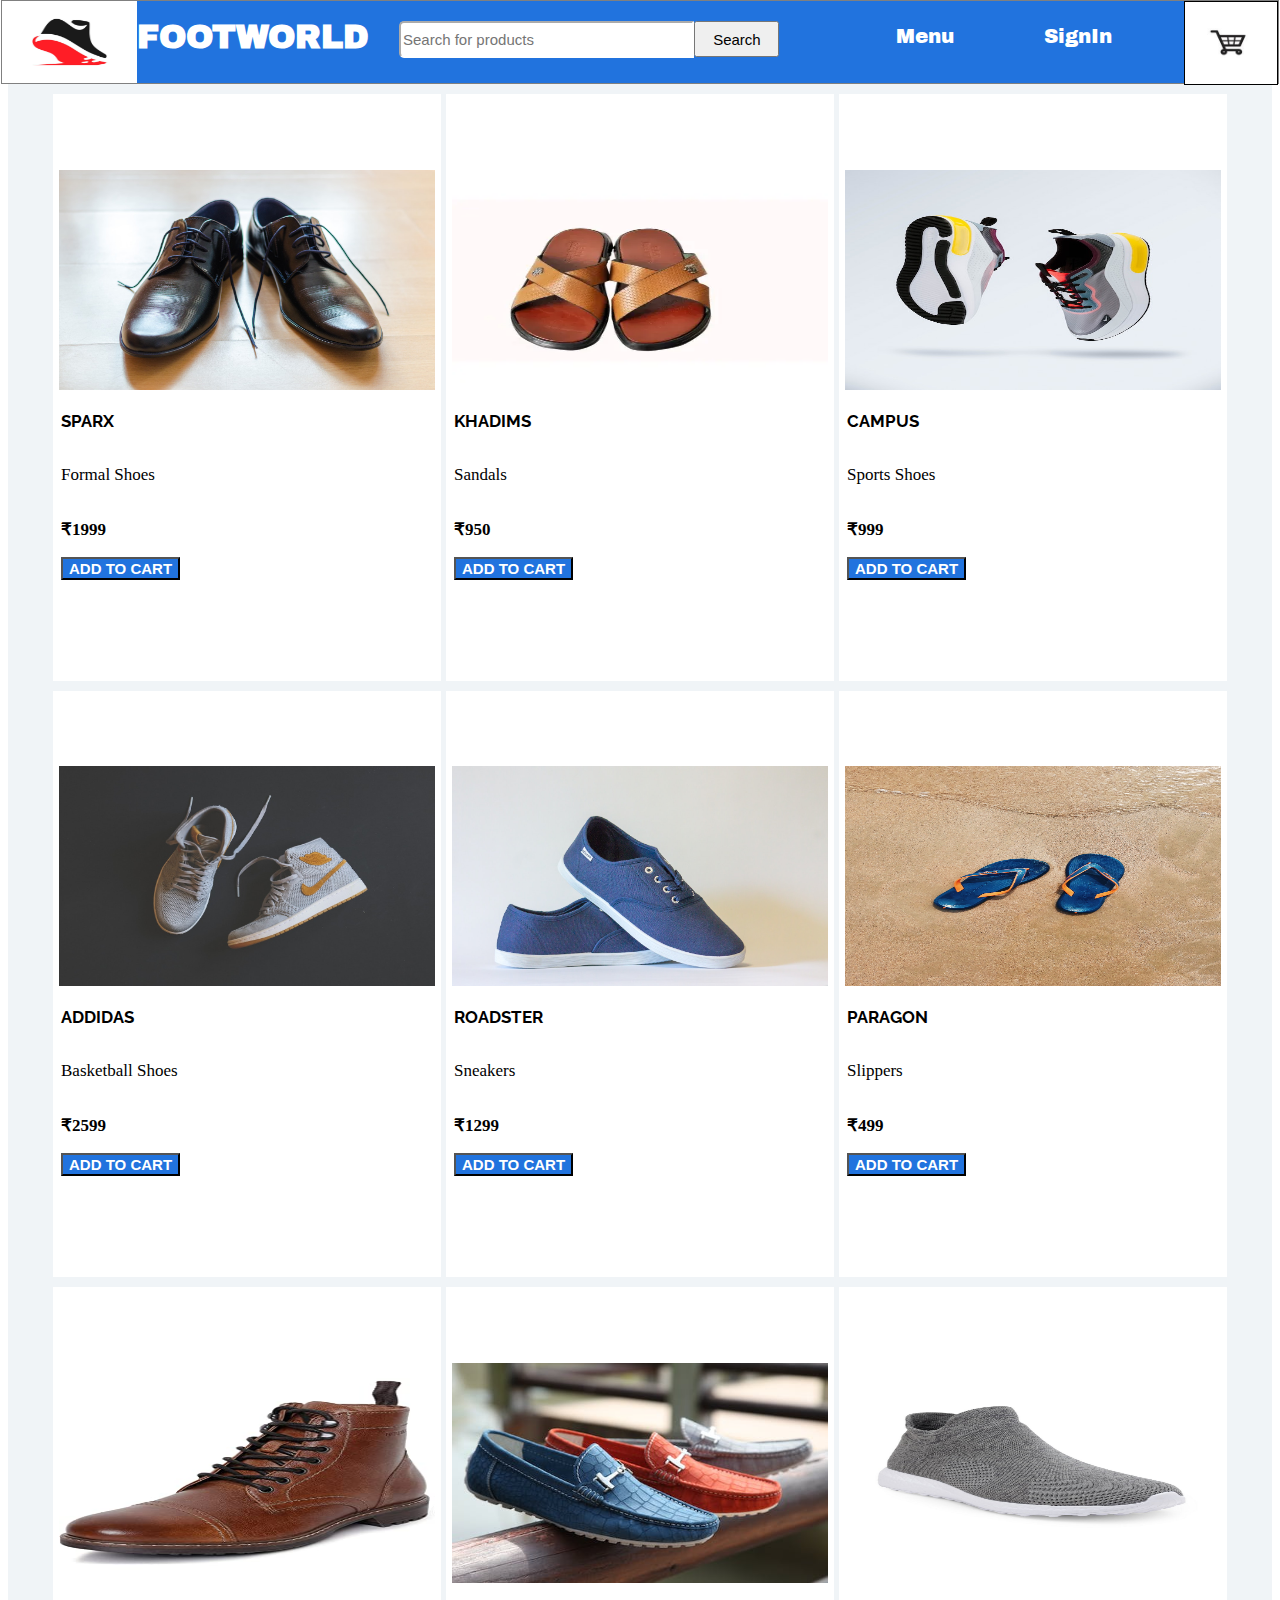
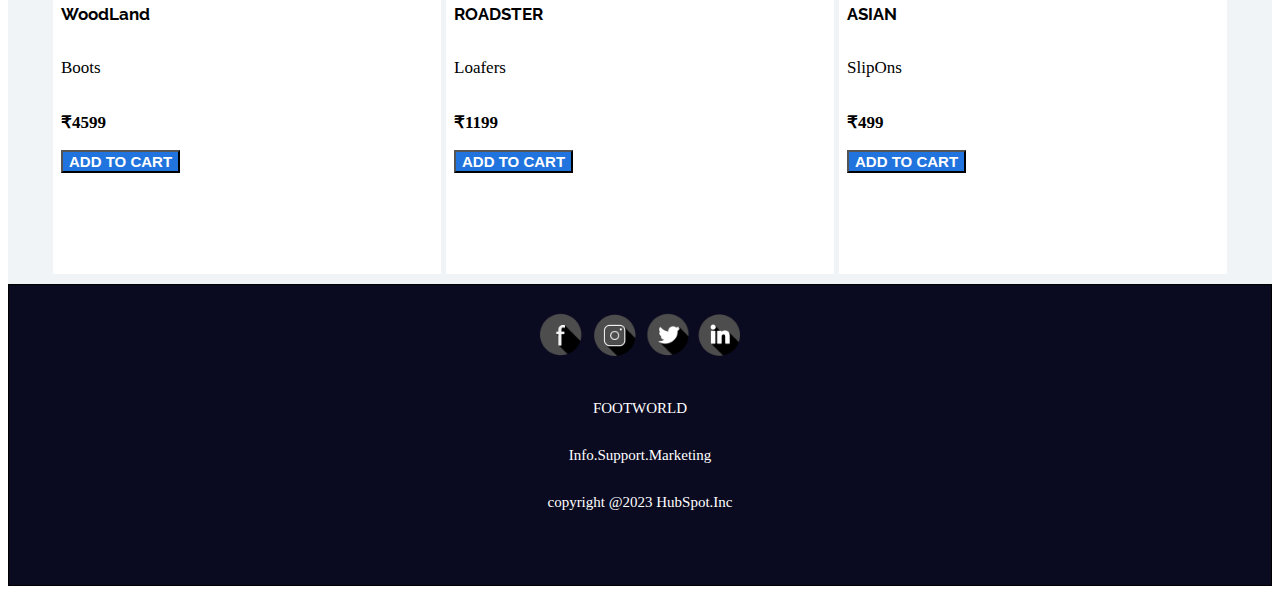
==== index.html @ e93a909f "Add files via upload" ====
<!DOCTYPE html>
<html lang="en">
<head>
    <meta charset="UTF-8">
    <meta http-equiv="X-UA-Compatible" content="IE=edge">
    <meta name="viewport" content="width=device-width, initial-scale=1.0">
    <link rel="preconnect" href="https://fonts.googleapis.com">
<link rel="preconnect" href="https://fonts.gstatic.com" crossorigin>
<link href="https://fonts.googleapis.com/css2?family=Archivo+Black&family=Caveat:wght@500;600&family=Open+Sans:wght@600&family=Raleway:ital,wght
@0,400;0,500;0,600;0,700;0,800;0,900;1,300;1,400;1,600;1,700;1,800;1,900&family=Secular+One&display=swap" rel="stylesheet">
<link rel="preconnect" href="https://fonts.googleapis.com">
<link rel="preconnect" href="https://fonts.gstatic.com" crossorigin>
<link href="https://fonts.googleapis.com/css2?family=Archivo+Black&family=Caveat:wght@500;600&family=Noto+Sans:wght@300&family=Open+Sans:wght@600&family=Raleway:
ital,wght@0,400;0,500;0,600;0,700;0,800;0,900;1,300;1,400;1,600;1,700;1,800;1,900&family=Secular+One&display=swap" rel="stylesheet">
    <title style="font-weight:bold">FOOTWORLD</title>
    <link rel="stylesheet" href="index.css" class="css">
    <link rel="icon" type="image/png" href="tittle.png" />
   
</head>
<body>
    <div class="navbar">
        <div class="logo" >
            <img src="logo.jpg" alt=""/>
        </div>
        <div class="heading"><strong>FOOTWORLD</strong></div>
        <div class="searchbar">
            <input type="text" value="" placeholder="Search for products" /><button>Search</button>
        </div>
        <div class="s-data">
            <a>Menu</a>
            <a>SignIn</a>
            <img src="cart.jpg" alt="CART"/>
        </div>

    </div>
 
 <!------------------------------------------------card Area----------------------------------------------------->   
    <div class="cardArea">
        <table class="cardData" >
            <tr>
                <th><img src="image1.jpg" alt=""/>
                <div class="data">
                <p style="font-family:'Raleway', sans-serif">SPARX</p>
                <p style="font-weight: lighter;">Formal Shoes</p>
                <p>₹1999</p>
                <button>ADD TO CART</button>
                </div>
            </th>
                <th><img src="image2.webp" alt=""/><br/>
                <div class="data">  
                <p style="font-family:'Raleway', sans-serif">KHADIMS</p>
                <p style="font-weight: lighter;">Sandals</p>
                <p>₹950</p>
                <button>ADD TO CART</button>
                    </div>
            </th>

                <th><img src="image3.jpg" alt=""/><br/>
                <div class="data">
                    <p style="font-family:'Raleway', sans-serif">CAMPUS</p>
                <p style="font-weight: lighter;">Sports Shoes</p>
                <p>₹999</p>
                <button>ADD TO CART</button>
                    </div>
            </th>

            </tr>
          
            <tr>
                <th><img src="image4.jpg" alt=""/><br/>
                <div class="data">
                    <p style="font-family:'Raleway', sans-serif">ADDIDAS</p>
                <p style="font-weight: lighter;">Basketball Shoes</p>
                <p>₹2599</p>
                <button>ADD TO CART</button>
                </div>
            </th>

                <th><img src="image5.jpg" alt=""/><br/>
                    <div class="data">
                    <p style="font-family:'Raleway', sans-serif">ROADSTER</p>
                <p style="font-weight:lighter;">Sneakers</p>
                <p>₹1299</p>
                <button>ADD TO CART</button>
                    </div>
            </th>
                <th><img src="image6.jpg" alt=""/><br/>
                <div class="data">
                <p style="font-family:'Raleway', sans-serif">PARAGON</p>
                <p style="font-weight: lighter;">Slippers</p>
                <p>₹499</p>
                <button>ADD TO CART</button></th>
                    
            </tr>
            
            <tr>
                <th><img src="boots.jpg" alt=""/><br/>
                <div class="data">
                    <p style="font-family:'Raleway', sans-serif">WoodLand</p>
                <p style="font-weight: lighter;">Boots</p>
                <p>₹4599</p>
                <button>ADD TO CART</button>
                </div>
            </th>

                <th><img src="loafers.jpeg" alt=""/><br/>
                <div class="data">
                    <p style="font-family:'Raleway', sans-serif">ROADSTER</p>
                <p style="font-weight:lighter;">Loafers</p>
                <p>₹1199</p>
                <button>ADD TO CART</button>
                </div>
            </th>
                <th><img src="slipon.jpg" alt=""/><br/>
                <div class="data">
                <p style="font-family:'Raleway', sans-serif">ASIAN</p>
                <p style="font-weight: lighter;">SlipOns</p>
                <p>₹499</p>
                <button>ADD TO CART</button></th>
                </div >
            </tr>
            
        </table>
    </div>
    <!--------------------------------------------------footer----------------------------------------->
<footer>
    <div class="social">
        <div class="icons">
            <img src="icons.webp" alt=""/>
            <p style="font-weight: lighter;">FOOTWORLD</p>
            <p style="font-weight: lighter;">Info.Support.Marketing</p>
            <p style="font-weight: lighter;">copyright @2023 HubSpot.Inc</p>

        </div>
    </div>
</footer>
</body>
</html>
---- index.css ----
.navbar{
    border: 1px solid grey;
    height: 82px;
    margin-top: -8px;
    margin-left: -7px;
    margin-right: -7px;
    display: flex;
    justify-content: space-between;
    background-color: rgb(33, 115, 222);
    
}
.logo img{
   width: 135px;
   height: 82px;   
}
.logo{
    width: 150px;
    }
.s-data img{
    width: 140px;
    display: block;
    height: 82px;
    border: 1px solid black;
    }
 .s-data {
    display: flex;
    width: 400px;
    text-align: center;
    justify-content: flex-end;
    font-size: 20px;
 }
 .s-data a{
    padding: 24px 72px 22px 18px;
    font-family: 'Archivo Black', sans-serif;
    color: white;

 }
 .searchbar{
    display: flex;
    padding-left: 30px;
    width: 570px;
 }
 .searchbar input{
    margin-top: 20px;
    width: 60%;
    font-size: 15px;
    height: 31px;
    border-radius: 5px 0px 0px 5px ;
    border-color: white;
 }
 .searchbar button{
    margin-top: 20px;
    font-size: 15px;
    height: 36px;
    width: 85px;
    
 }
 .heading{
    font-size: 33px;
    font-family: 'Archivo Black', sans-serif;
    margin-top: 18px;
    color: white;
    
 }
 .cardArea{
   display: flex;
   flex-wrap: wrap;
   justify-content: center;
   margin-left: 0px;
   margin-right: 7px;
   width: 100%;
   height: 200vh;
   background-color: rgb(240, 244, 247);
 }
 th,td{
   
   height: 50vh;
   
   box-shadow: 5px ;
 }
 th img{
   height: 220px;
   width: 376px;
   margin-top: 0px;
 }
 th{
   padding: 2px 4px 17px 4px;
   width: 150px;
   background-color: white;
   
 }
 th p button{
   float: left;
 }
 .data{
   
   display: flex;
   flex-direction: column;
   
   align-items: flex-start;
   background-color: white;
   
 }
 table{
   border-spacing: 5px 10px;
 }
 p{
   font-size: 17px;
   
 }
 .data button{
   background-color: rgb(33, 115, 222);
   color: white;
   font-weight: bold;
   font-size: 15px;
 }
 .data p{
   padding: -4px ;
 }
 .social{
   height: 300px;
   border: 1px solid black;
   background-color: rgb(10, 10, 32);
   color: white;
   

 }
 .s-data a:hover{
   cursor: pointer;
   color: rgb(14, 14, 26);
 }
 .cardArea img:hover{
   cursor: pointer;
   
 }
 .data button:hover{
   background-color: white;
   color:rgb(33, 115, 222) ;
   cursor: pointer;
 }
 .s-data img:hover{
   width: 160px;
   opacity: 0.8;
   background-color: gray;
   }
   .searchbar button:hover{
      background-color: rgb(79, 78, 78);
      color: rgb(255, 255, 255);
      cursor: pointer;
   }
   .icons img{
      height: 100px;
      width: 200px;
   }
   .icons{
      display: flex;
      align-items: center;
      flex-direction: column;
   }
   .icons img:hover{
      cursor: pointer;
      opacity: 0.6;
   }
   .social p{
      font-size: 15px;
   }
   tr th .data{
      
      width:376px;
      padding-bottom: 10px;
      padding-left: 4px;
      
   }
   th:hover{
      box-shadow: 0 4px 8px 0 rgba(0, 0, 0, 0.2), 0 6px 20px 0 rgba(0, 0, 0, 0.19);
   }
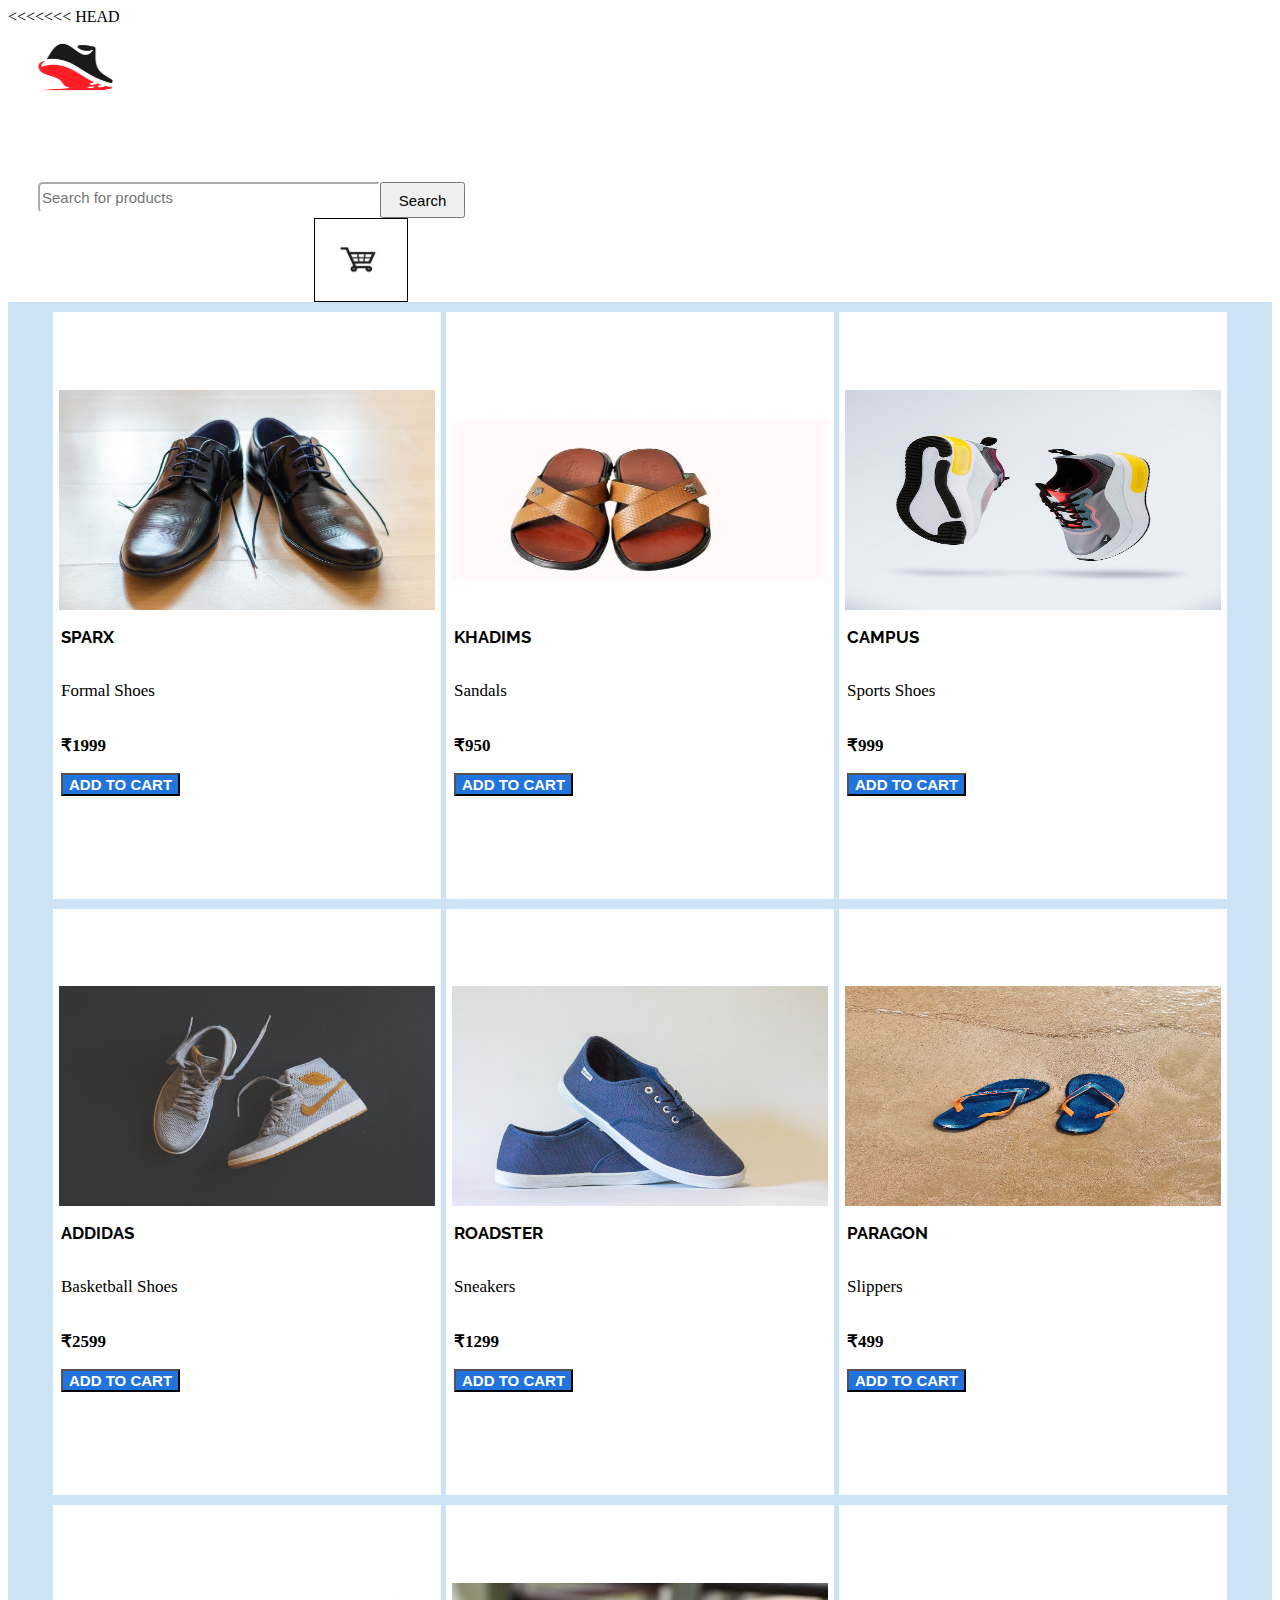
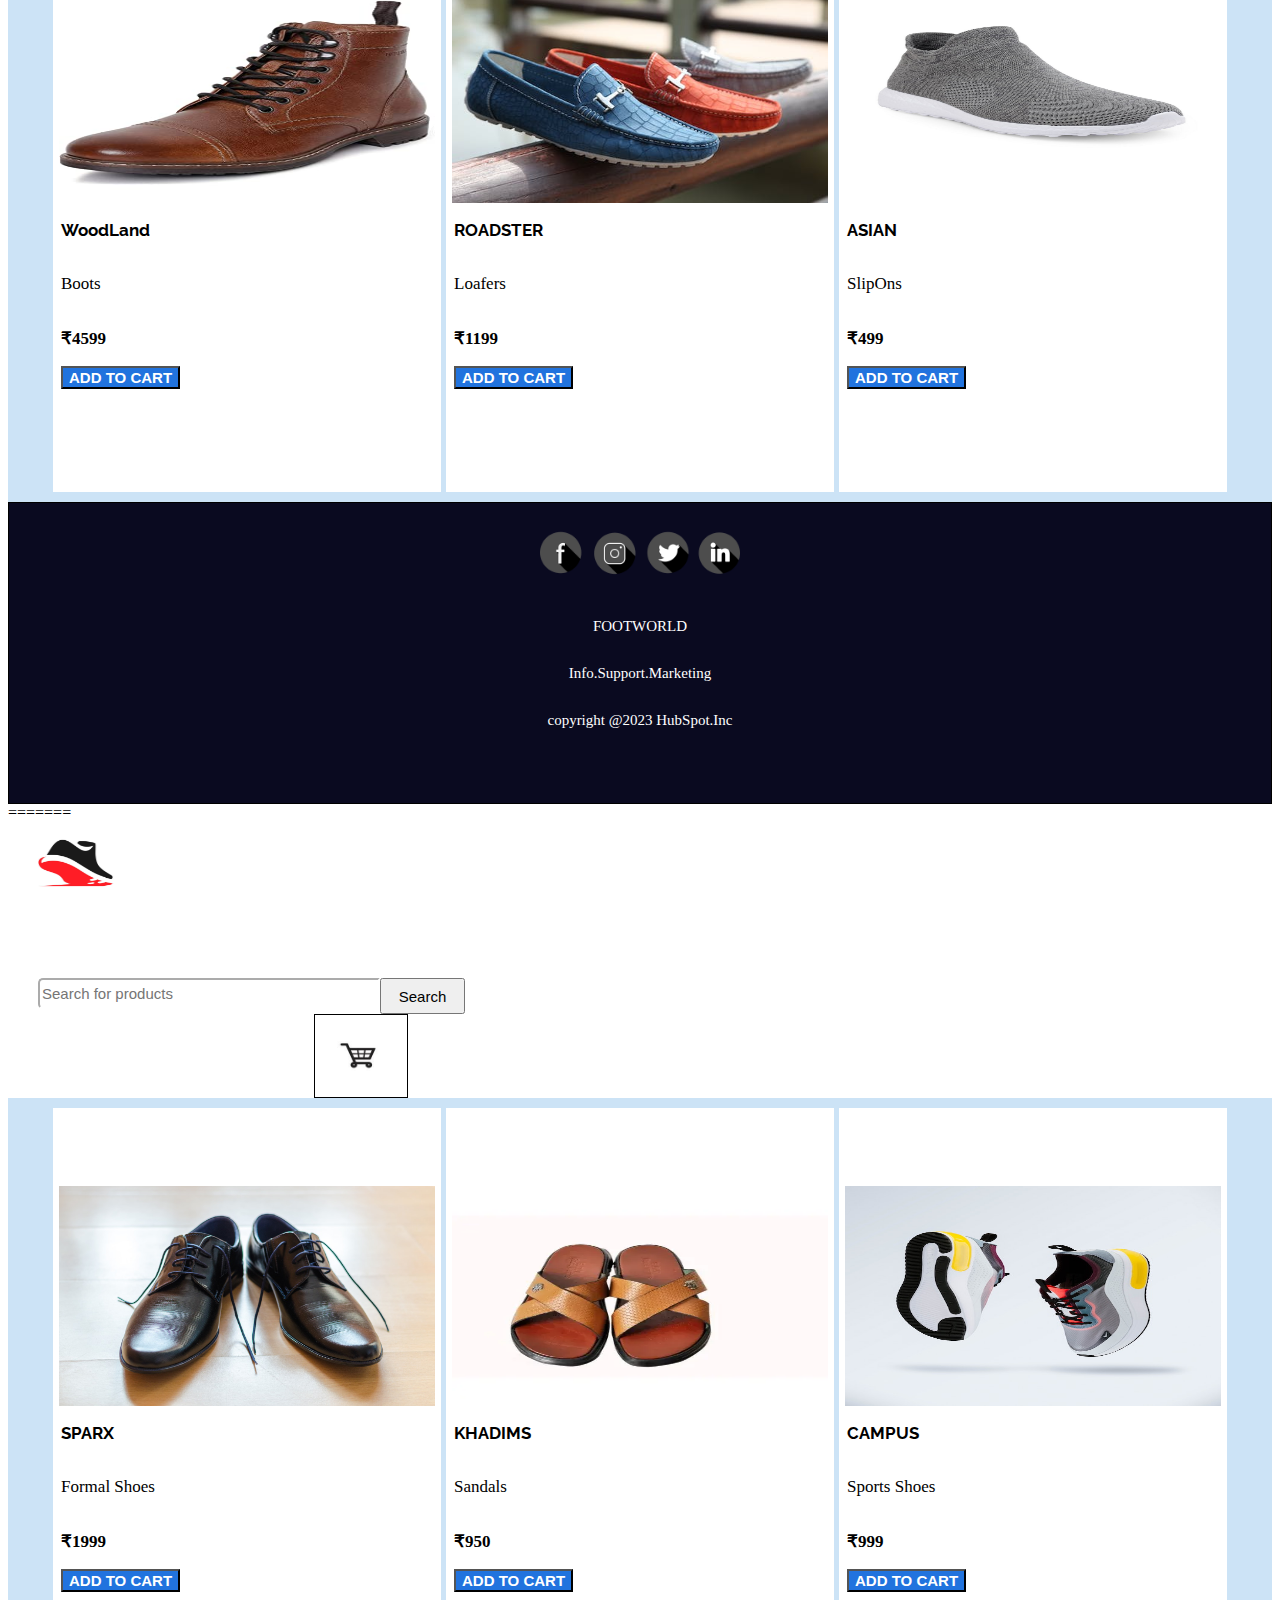
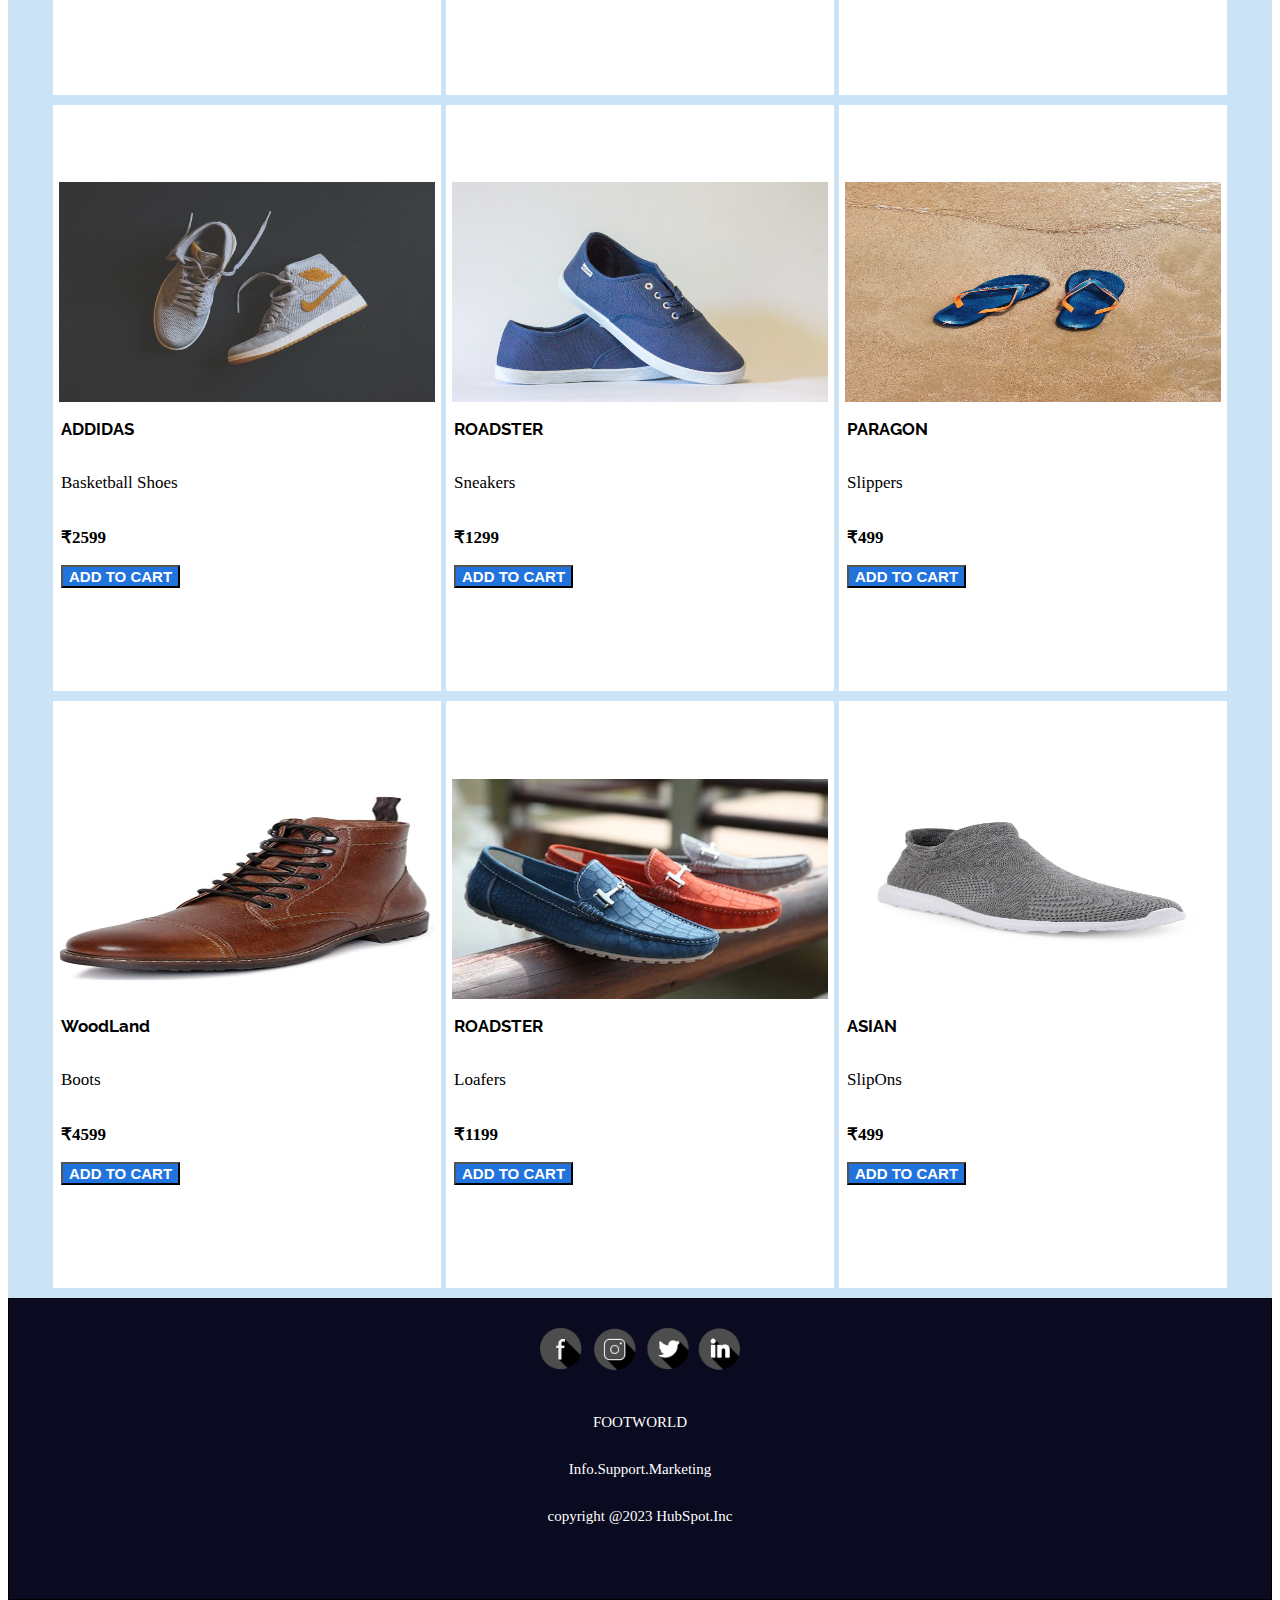
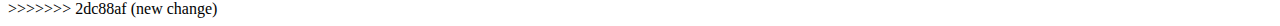
==== commit 41df2776: "new commit" ====
--- a/index.html
+++ b/index.html
@@ -1,3 +1,4 @@
+<<<<<<< HEAD
 <!DOCTYPE html>
 <html lang="en">
 <head>
@@ -135,4 +136,153 @@
     </div>
 </footer>
 </body>
+=======
+<!DOCTYPE html>
+<html lang="en">
+<head>
+    <meta charset="UTF-8">
+    <meta http-equiv="X-UA-Compatible" content="IE=edge">
+    <meta name="viewport" content="width=device-width, initial-scale=1.0">
+    <link rel="preconnect" href="https://fonts.googleapis.com">
+<link rel="preconnect" href="https://fonts.gstatic.com" crossorigin>
+<link href="https://fonts.googleapis.com/css2?family=Archivo+Black&family=Caveat:wght@500;600&family=Open+Sans:wght@600&family=Raleway:ital,wght
+@0,400;0,500;0,600;0,700;0,800;0,900;1,300;1,400;1,600;1,700;1,800;1,900&family=Secular+One&display=swap" rel="stylesheet">
+<link rel="preconnect" href="https://fonts.googleapis.com">
+<link rel="preconnect" href="https://fonts.gstatic.com" crossorigin>
+<link href="https://fonts.googleapis.com/css2?family=Archivo+Black&family=Caveat:wght@500;600&family=Noto+Sans:wght@300&family=Open+Sans:wght@600&family=Raleway:
+ital,wght@0,400;0,500;0,600;0,700;0,800;0,900;1,300;1,400;1,600;1,700;1,800;1,900&family=Secular+One&display=swap" rel="stylesheet">
+    <title style="font-weight:bold">FOOTWORLD</title>
+    <link rel="stylesheet" href="index.css" class="css">
+    <link rel="icon" type="image/png" href="./images/tittle.png" />
+   
+</head>
+<body>
+    <div class="navbar">
+        <div class="logo" >
+            <img src="./images/logo.jpg" alt=""/>
+        </div>
+        <div class="heading"><strong>FOOTWORLD</strong></div>
+        <div class="searchbar">
+            <input type="text" value="" placeholder="Search for products" id="search" /><button onclick=check()>Search</button>
+        </div>
+        <div class="s-data">
+            <a onclick=change()>Menu</a>
+            <a onclick=checkin()>SignIn</a>
+         <img src="./images/cart.jpg" alt="CART" onclick=cart() />
+        </div>
+
+    </div>
+ 
+ <!------------------------------------------------card Area----------------------------------------------------->   
+    <div class="cardArea">
+        <table class="cardData" >
+            <tr>
+                <th>
+                    <img src="./images/image1.jpg" alt=""/>
+                <div class="data">
+                <p style="font-family:'Raleway', sans-serif">SPARX</p>
+                <p style="font-weight: lighter;">Formal Shoes</p>
+                <p>₹1999</p>
+                <button onclick=cartlog(1) value="one" id="one">ADD TO CART</button>
+                </div>
+            </th>
+                <th>
+                    <img src="./images/image2.webp" alt=""/><br/>
+                <div class="data">  
+                <p style="font-family:'Raleway', sans-serif">KHADIMS</p>
+                <p style="font-weight: lighter;">Sandals</p>
+                <p>₹950</p>
+                <button onclick=cartlog(2) value="two" id="two">ADD TO CART</button>
+                    </div>
+            </th>
+
+                <th>
+                    <img src="./images/image3.jpg" alt=""/><br/>
+                <div class="data">
+                    <p style="font-family:'Raleway', sans-serif">CAMPUS</p>
+                <p style="font-weight: lighter;">Sports Shoes</p>
+                <p>₹999</p>
+                <button onclick=cartlog(3) value="three" id="three">ADD TO CART</button>
+                    </div>
+            </th>
+
+            </tr>
+          
+            <tr>
+                <th>
+                    <img src="./images/image4.jpg" alt=""/><br/>
+                <div class="data">
+                    <p style="font-family:'Raleway', sans-serif">ADDIDAS</p>
+                <p style="font-weight: lighter;">Basketball Shoes</p>
+                <p>₹2599</p>
+                <button onclick=cartlog(4) value="four" id="four">ADD TO CART</button>
+                </div>
+            </th>
+
+                <th>
+                    <img src="./images/image5.jpg" alt=""/><br/>
+                    <div class="data">
+                    <p style="font-family:'Raleway', sans-serif">ROADSTER</p>
+                <p style="font-weight:lighter;">Sneakers</p>
+                <p>₹1299</p>
+                <button onclick=cartlog(5) value="five" id="five">ADD TO CART</button>
+                    </div>
+            </th>
+                <th>
+                    <img src="./images/image6.jpg" alt=""/><br/>
+                <div class="data">
+                <p style="font-family:'Raleway', sans-serif">PARAGON</p>
+                <p style="font-weight: lighter;">Slippers</p>
+                <p>₹499</p>
+                <button onclick=cartlog(6) value="six" id="six">ADD TO CART</button></th>
+                    
+            </tr>
+            
+            <tr>
+                <th>
+                    <img src="./images/boots.jpg" alt=""/><br/>
+                <div class="data">
+                    <p style="font-family:'Raleway', sans-serif">WoodLand</p>
+                <p style="font-weight: lighter;">Boots</p>
+                <p>₹4599</p>
+                <button onclick=cartlog(7) value="seven" id="seven">ADD TO CART</button>
+                </div>
+            </th>
+
+                <th>
+                    <img src="./images/loafers.jpeg" alt=""/><br/>
+                <div class="data">
+                    <p style="font-family:'Raleway', sans-serif">ROADSTER</p>
+                <p style="font-weight:lighter;">Loafers</p>
+                <p>₹1199</p>
+                <button onclick=cartlog(8) value="eight" id="eight">ADD TO CART</button>
+                </div>
+            </th>
+                <th><img src="./images/slipon.jpg" alt=""/><br/>
+                <div class="data">
+                <p style="font-family:'Raleway', sans-serif">ASIAN</p>
+                <p style="font-weight: lighter;">SlipOns</p>
+                <p>₹499</p>
+                <button onclick=cartlog(9) value="nine" id="nine">ADD TO CART</button></th>
+                </div >
+            </tr>
+            
+        </table>
+    </div>
+    <!--------------------------------------------------footer----------------------------------------->
+<footer>
+    <div class="social">
+        <div class="icons">
+            <img src="./images/icons.webp" alt=""/>
+            <p style="font-weight: lighter;">FOOTWORLD</p>
+            <p style="font-weight: lighter;">Info.Support.Marketing</p>
+            <p style="font-weight: lighter;">copyright @2023 HubSpot.Inc</p>
+
+        </div>
+    </div>
+</footer>
+<script src="index.js"></script>
+<script src="cart.js"></script>
+</body>
+>>>>>>> 2dc88af (new change)
 </html>--- a/index.css
+++ b/index.css
@@ -1,3 +1,4 @@
+<<<<<<< HEAD
 .navbar{
     border: 1px solid grey;
     height: 82px;
@@ -173,4 +174,185 @@
    }
    th:hover{
       box-shadow: 0 4px 8px 0 rgba(0, 0, 0, 0.2), 0 6px 20px 0 rgba(0, 0, 0, 0.19);
-   }+   }
+=======
+
+
+.navbar{
+    border: 1px solid grey;
+    height: 82px;
+    margin-top: -8px;
+    margin-left: -7px;
+    margin-right: -7px;
+    display: flex;
+    justify-content: space-between;
+    background-color: rgb(33, 115, 222);
+    
+}
+.logo img{
+   width: 135px;
+   height: 82px;   
+}
+.logo{
+    width: 150px;
+    }
+.s-data img{
+    width: 140px;
+    display: block;
+    height: 82px;
+    border: 1px solid black;
+    }
+ .s-data {
+    display: flex;
+    width: 400px;
+    text-align: center;
+    justify-content: flex-end;
+    font-size: 20px;
+ }
+ .s-data a{
+    padding: 24px 72px 22px 18px;
+    font-family: 'Archivo Black', sans-serif;
+    color: white;
+
+ }
+ .searchbar{
+    display: flex;
+    padding-left: 30px;
+    width: 570px;
+ }
+ .searchbar input{
+    margin-top: 20px;
+    width: 60%;
+    font-size: 15px;
+    height: 31px;
+    border-radius: 5px 0px 0px 5px ;
+    border-color: white;
+ }
+ .searchbar button{
+    margin-top: 20px;
+    font-size: 15px;
+    height: 36px;
+    width: 85px;
+    
+ }
+ .heading{
+    font-size: 33px;
+    font-family: 'Archivo Black', sans-serif;
+    margin-top: 18px;
+    color: white;
+    
+ }
+ .cardArea{
+   display: flex;
+   flex-wrap: wrap;
+   justify-content: center;
+   margin-left: 0px;
+   margin-right: 7px;
+   width: 100%;
+   height: 200vh;
+   background-color: rgb(204, 227, 246);
+ }
+ th,td{
+   
+   height: 50vh;
+   
+   box-shadow: 5px ;
+ }
+ th img{
+   height: 220px;
+   width: 376px;
+   margin-top: 0px;
+   
+ }
+ th{
+   padding: 2px 4px 17px 4px;
+   width: 150px;
+   background-color: white;
+   
+ }
+ th p button{
+   float: left;
+ }
+ .data{
+   
+   display: flex;
+   flex-direction: column;
+   
+   align-items: flex-start;
+   background-color: white;
+   
+ }
+ table{
+   border-spacing: 5px 10px;
+ }
+ p{
+   font-size: 17px;
+   
+ }
+ .data button{
+   background-color: rgb(33, 115, 222);
+   color: white;
+   font-weight: bold;
+   font-size: 15px;
+ }
+ .data p{
+   padding: -4px ;
+ }
+ .social{
+   height: 300px;
+   border: 1px solid black;
+   background-color: rgb(10, 10, 32);
+   color: white;
+   
+
+ }
+ .s-data a:hover{
+   cursor: pointer;
+   color: rgb(14, 14, 26);
+ }
+ .cardArea img:hover{
+   cursor: pointer;
+   
+ }
+ .data button:hover{
+   background-color: white;
+   color:rgb(33, 115, 222) ;
+   cursor: pointer;
+ }
+ .s-data img:hover{
+   width: 160px;
+   opacity: 0.8;
+   background-color: gray;
+   }
+   .searchbar button:hover{
+      background-color: rgb(79, 78, 78);
+      color: rgb(255, 255, 255);
+      cursor: pointer;
+   }
+   .icons img{
+      height: 100px;
+      width: 200px;
+   }
+   .icons{
+      display: flex;
+      align-items: center;
+      flex-direction: column;
+   }
+   .icons img:hover{
+      cursor: pointer;
+      opacity: 0.6;
+   }
+   .social p{
+      font-size: 15px;
+   }
+   tr th .data{
+      
+      width:376px;
+      padding-bottom: 10px;
+      padding-left: 4px;
+      
+   }
+   th:hover{
+      box-shadow: 0 4px 8px 0 rgba(0, 0, 0, 0.2), 0 6px 20px 0 rgba(0, 0, 0, 0.19);
+   }
+>>>>>>> 2dc88af (new change)
--- a/index.css
+++ b/index.css
@@ -1,3 +1,4 @@
+<<<<<<< HEAD
 .navbar{
     border: 1px solid grey;
     height: 82px;
@@ -173,4 +174,185 @@
    }
    th:hover{
       box-shadow: 0 4px 8px 0 rgba(0, 0, 0, 0.2), 0 6px 20px 0 rgba(0, 0, 0, 0.19);
-   }+   }
+=======
+
+
+.navbar{
+    border: 1px solid grey;
+    height: 82px;
+    margin-top: -8px;
+    margin-left: -7px;
+    margin-right: -7px;
+    display: flex;
+    justify-content: space-between;
+    background-color: rgb(33, 115, 222);
+    
+}
+.logo img{
+   width: 135px;
+   height: 82px;   
+}
+.logo{
+    width: 150px;
+    }
+.s-data img{
+    width: 140px;
+    display: block;
+    height: 82px;
+    border: 1px solid black;
+    }
+ .s-data {
+    display: flex;
+    width: 400px;
+    text-align: center;
+    justify-content: flex-end;
+    font-size: 20px;
+ }
+ .s-data a{
+    padding: 24px 72px 22px 18px;
+    font-family: 'Archivo Black', sans-serif;
+    color: white;
+
+ }
+ .searchbar{
+    display: flex;
+    padding-left: 30px;
+    width: 570px;
+ }
+ .searchbar input{
+    margin-top: 20px;
+    width: 60%;
+    font-size: 15px;
+    height: 31px;
+    border-radius: 5px 0px 0px 5px ;
+    border-color: white;
+ }
+ .searchbar button{
+    margin-top: 20px;
+    font-size: 15px;
+    height: 36px;
+    width: 85px;
+    
+ }
+ .heading{
+    font-size: 33px;
+    font-family: 'Archivo Black', sans-serif;
+    margin-top: 18px;
+    color: white;
+    
+ }
+ .cardArea{
+   display: flex;
+   flex-wrap: wrap;
+   justify-content: center;
+   margin-left: 0px;
+   margin-right: 7px;
+   width: 100%;
+   height: 200vh;
+   background-color: rgb(204, 227, 246);
+ }
+ th,td{
+   
+   height: 50vh;
+   
+   box-shadow: 5px ;
+ }
+ th img{
+   height: 220px;
+   width: 376px;
+   margin-top: 0px;
+   
+ }
+ th{
+   padding: 2px 4px 17px 4px;
+   width: 150px;
+   background-color: white;
+   
+ }
+ th p button{
+   float: left;
+ }
+ .data{
+   
+   display: flex;
+   flex-direction: column;
+   
+   align-items: flex-start;
+   background-color: white;
+   
+ }
+ table{
+   border-spacing: 5px 10px;
+ }
+ p{
+   font-size: 17px;
+   
+ }
+ .data button{
+   background-color: rgb(33, 115, 222);
+   color: white;
+   font-weight: bold;
+   font-size: 15px;
+ }
+ .data p{
+   padding: -4px ;
+ }
+ .social{
+   height: 300px;
+   border: 1px solid black;
+   background-color: rgb(10, 10, 32);
+   color: white;
+   
+
+ }
+ .s-data a:hover{
+   cursor: pointer;
+   color: rgb(14, 14, 26);
+ }
+ .cardArea img:hover{
+   cursor: pointer;
+   
+ }
+ .data button:hover{
+   background-color: white;
+   color:rgb(33, 115, 222) ;
+   cursor: pointer;
+ }
+ .s-data img:hover{
+   width: 160px;
+   opacity: 0.8;
+   background-color: gray;
+   }
+   .searchbar button:hover{
+      background-color: rgb(79, 78, 78);
+      color: rgb(255, 255, 255);
+      cursor: pointer;
+   }
+   .icons img{
+      height: 100px;
+      width: 200px;
+   }
+   .icons{
+      display: flex;
+      align-items: center;
+      flex-direction: column;
+   }
+   .icons img:hover{
+      cursor: pointer;
+      opacity: 0.6;
+   }
+   .social p{
+      font-size: 15px;
+   }
+   tr th .data{
+      
+      width:376px;
+      padding-bottom: 10px;
+      padding-left: 4px;
+      
+   }
+   th:hover{
+      box-shadow: 0 4px 8px 0 rgba(0, 0, 0, 0.2), 0 6px 20px 0 rgba(0, 0, 0, 0.19);
+   }
+>>>>>>> 2dc88af (new change)
